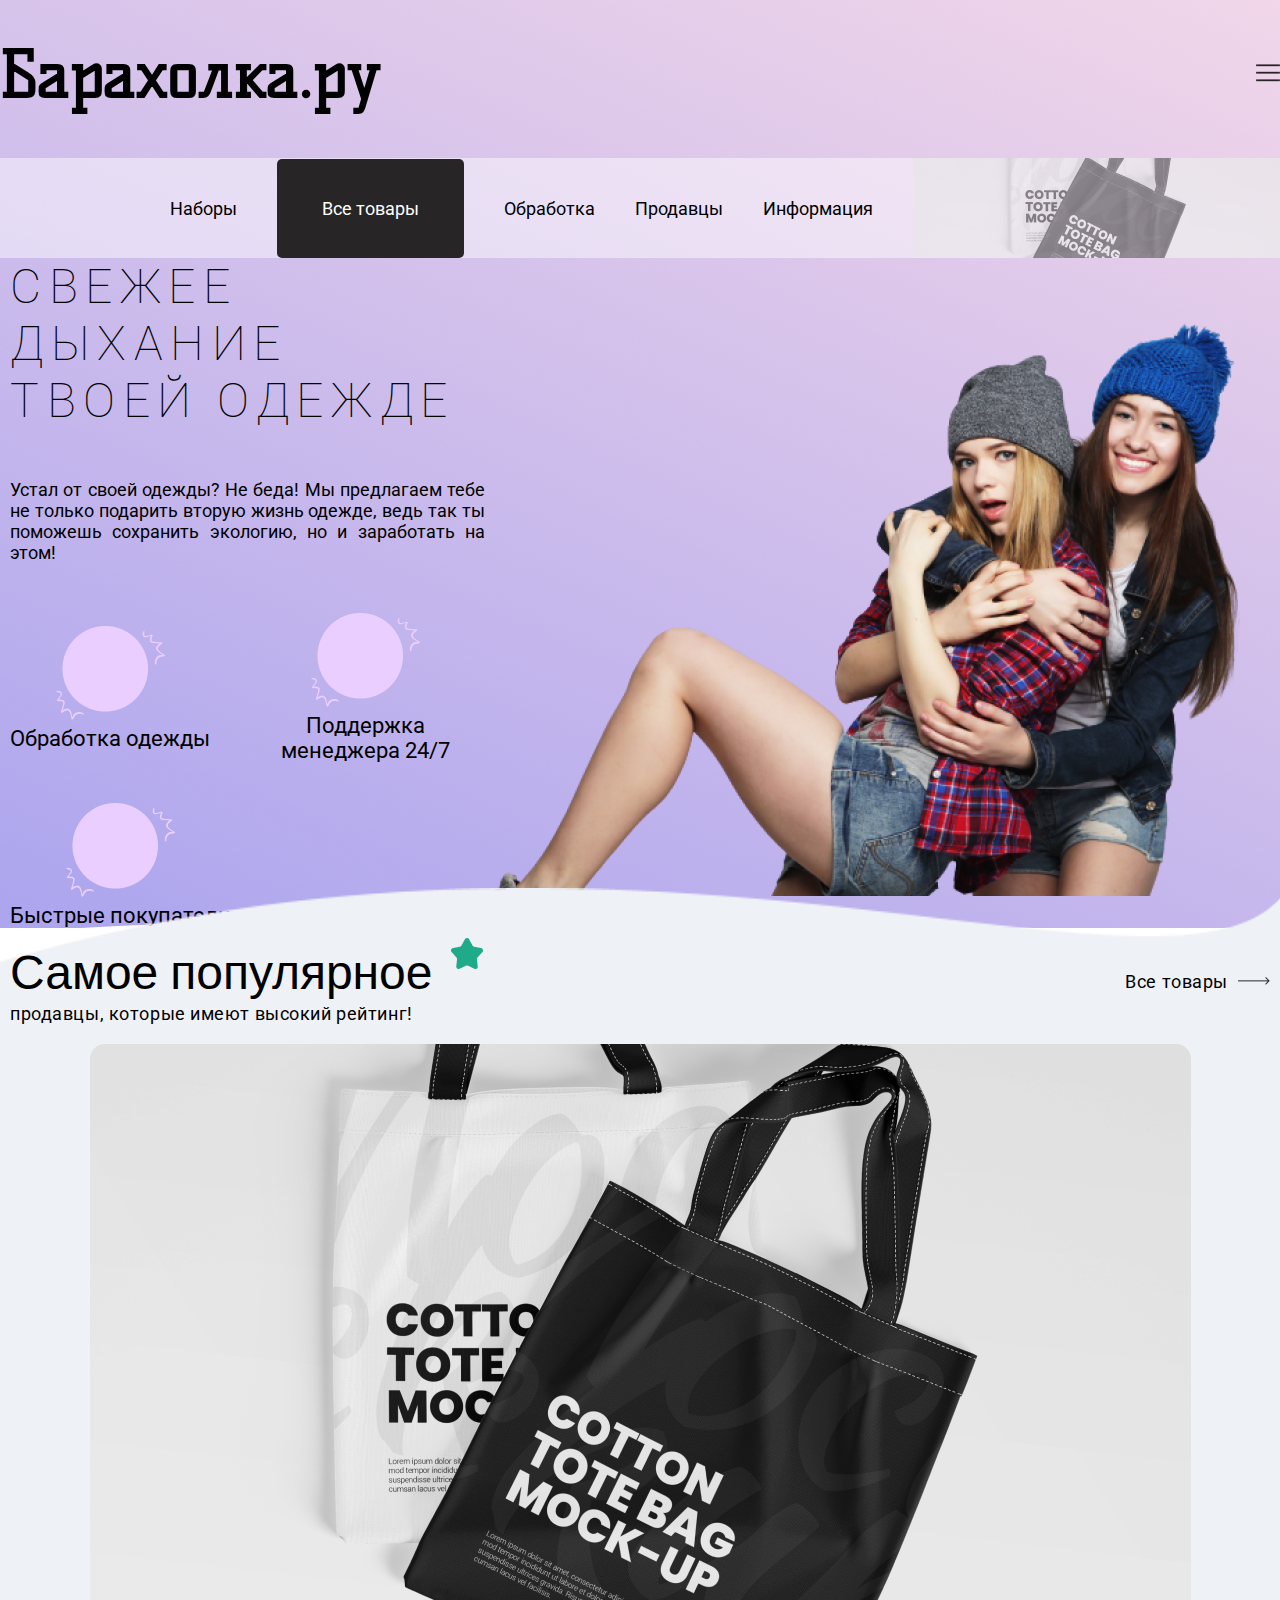
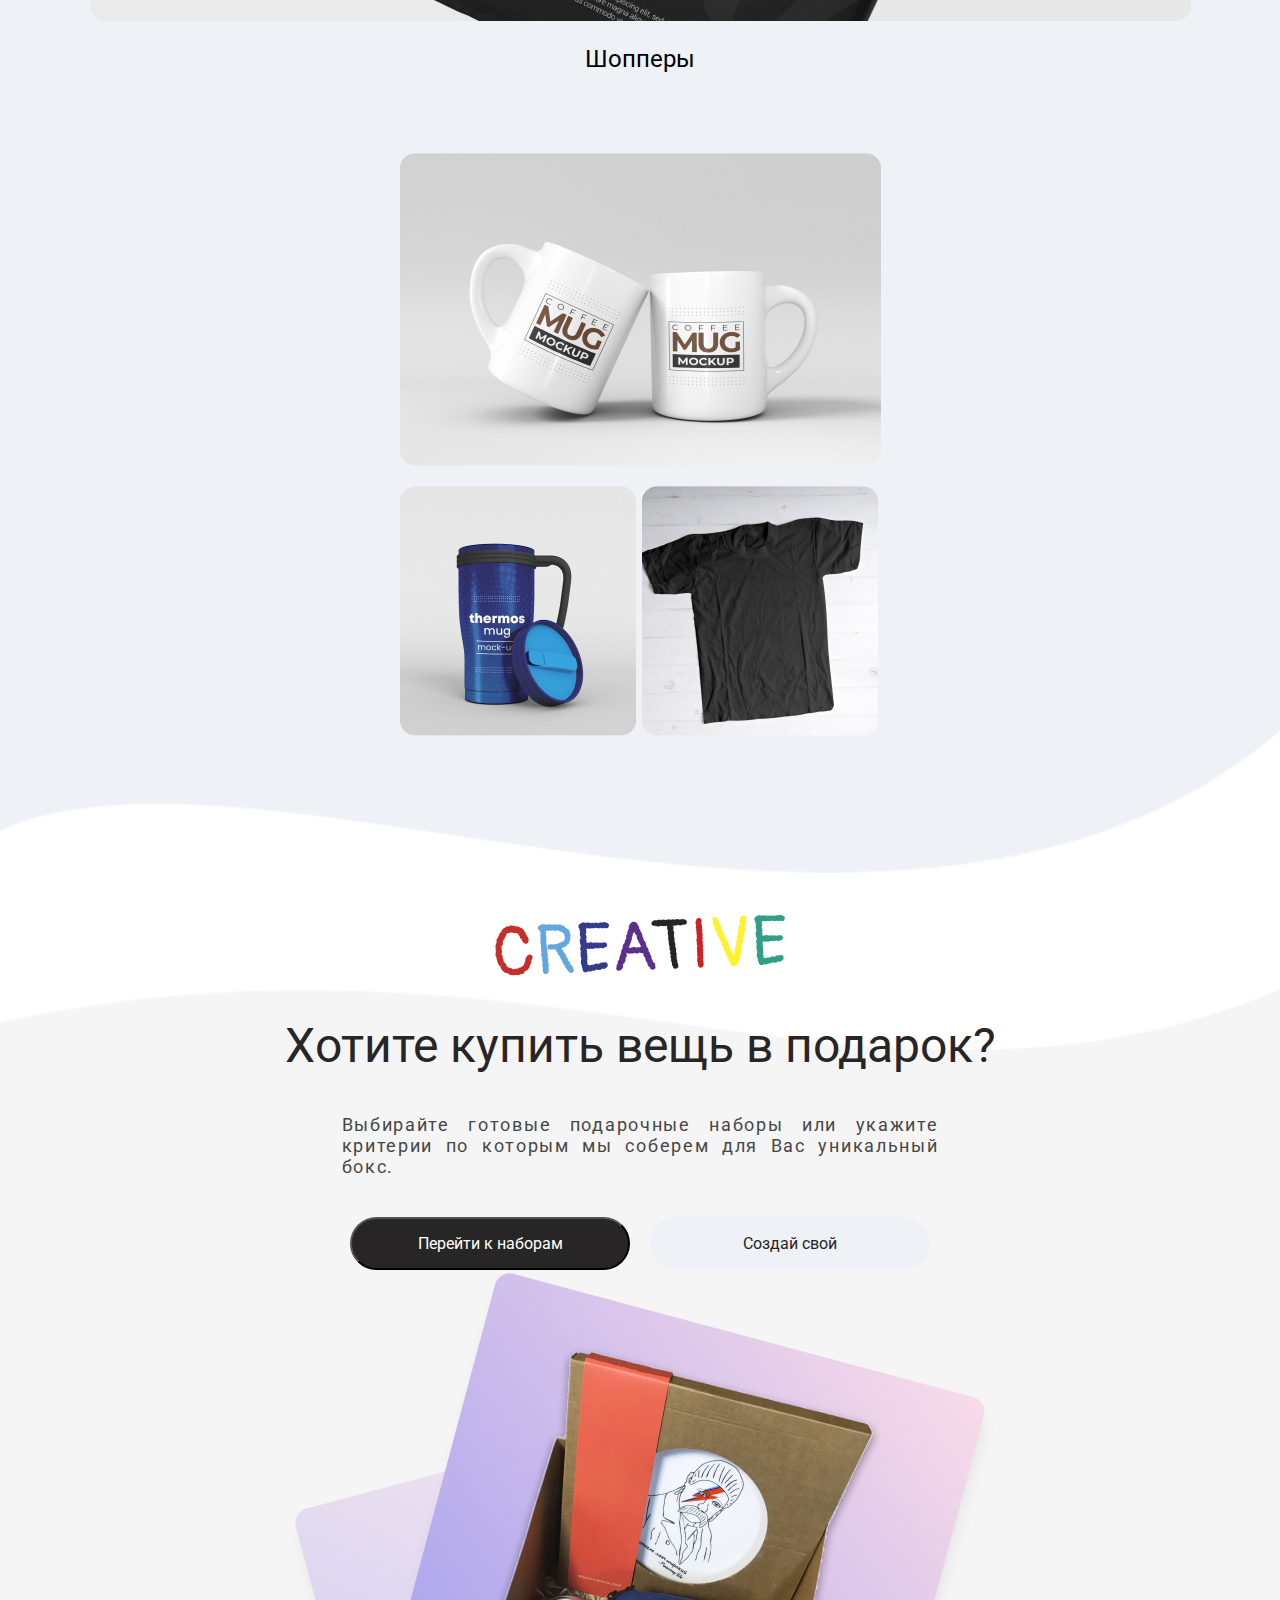
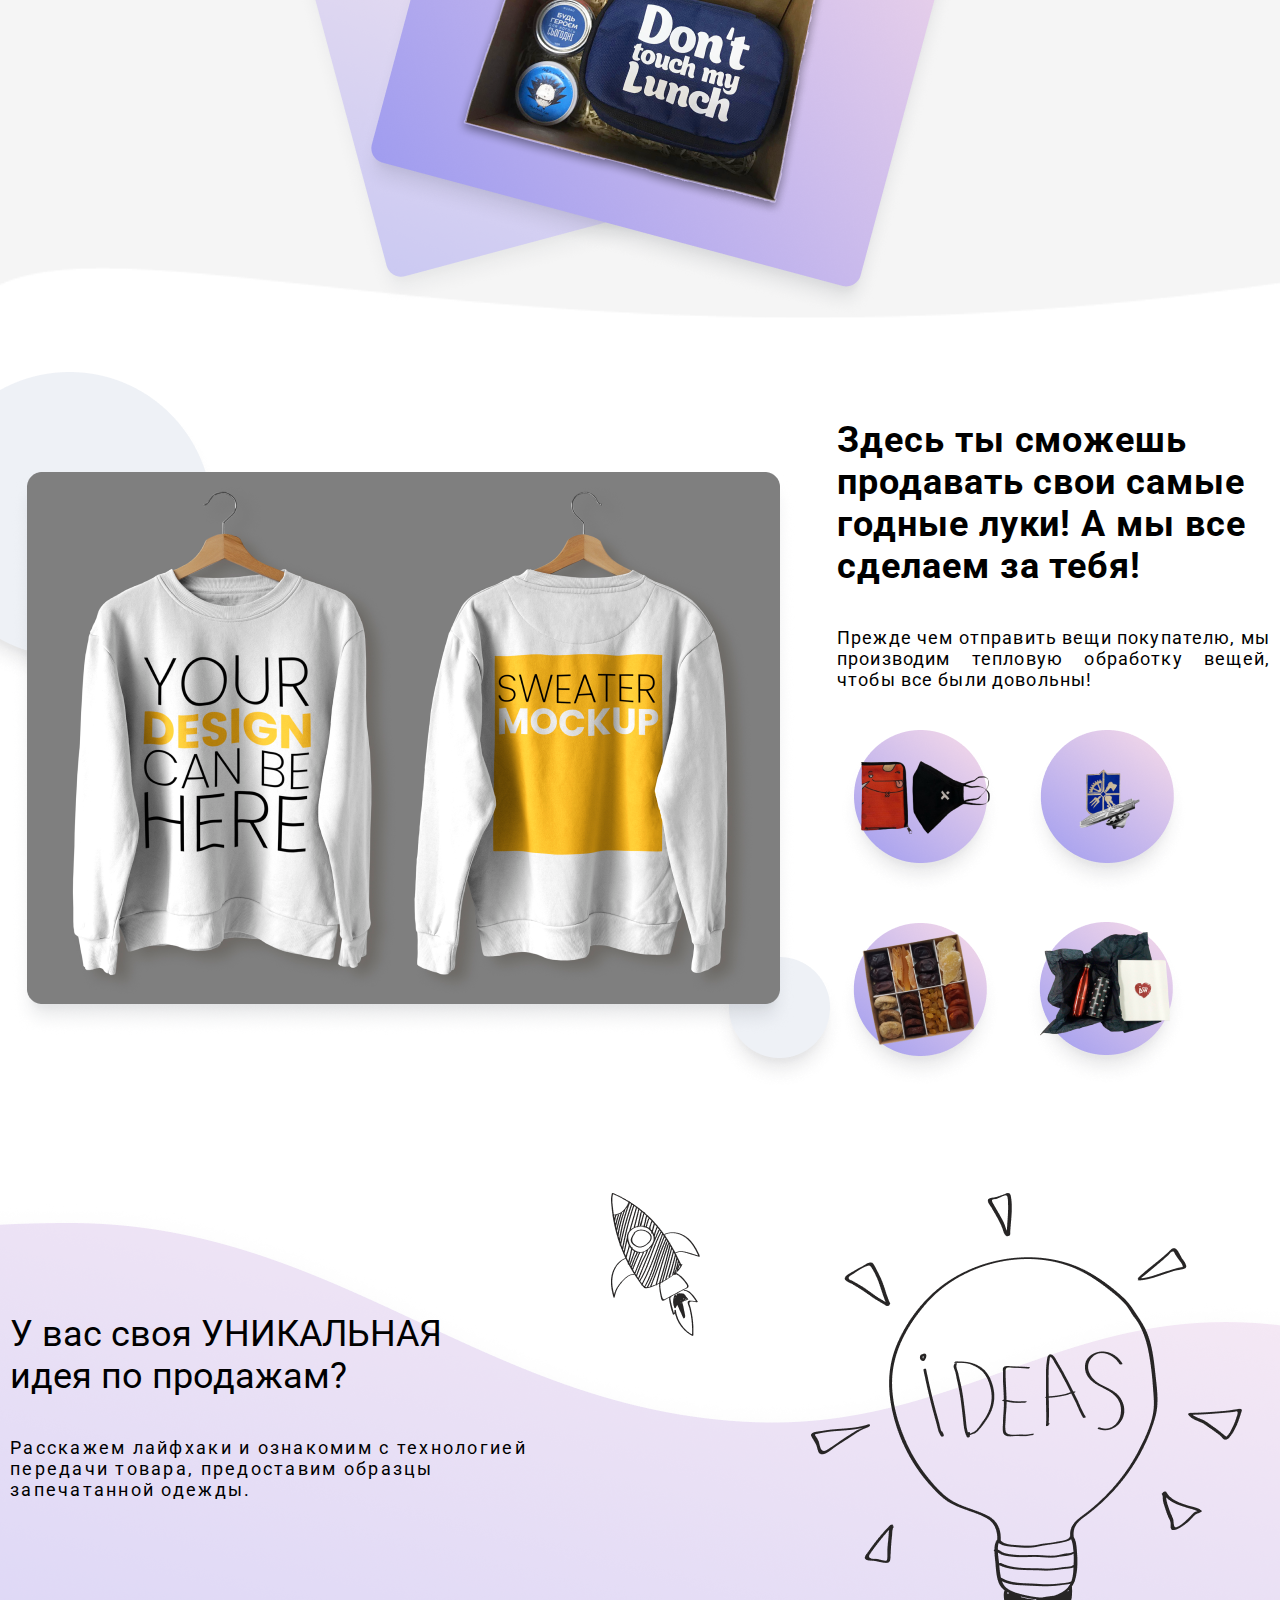
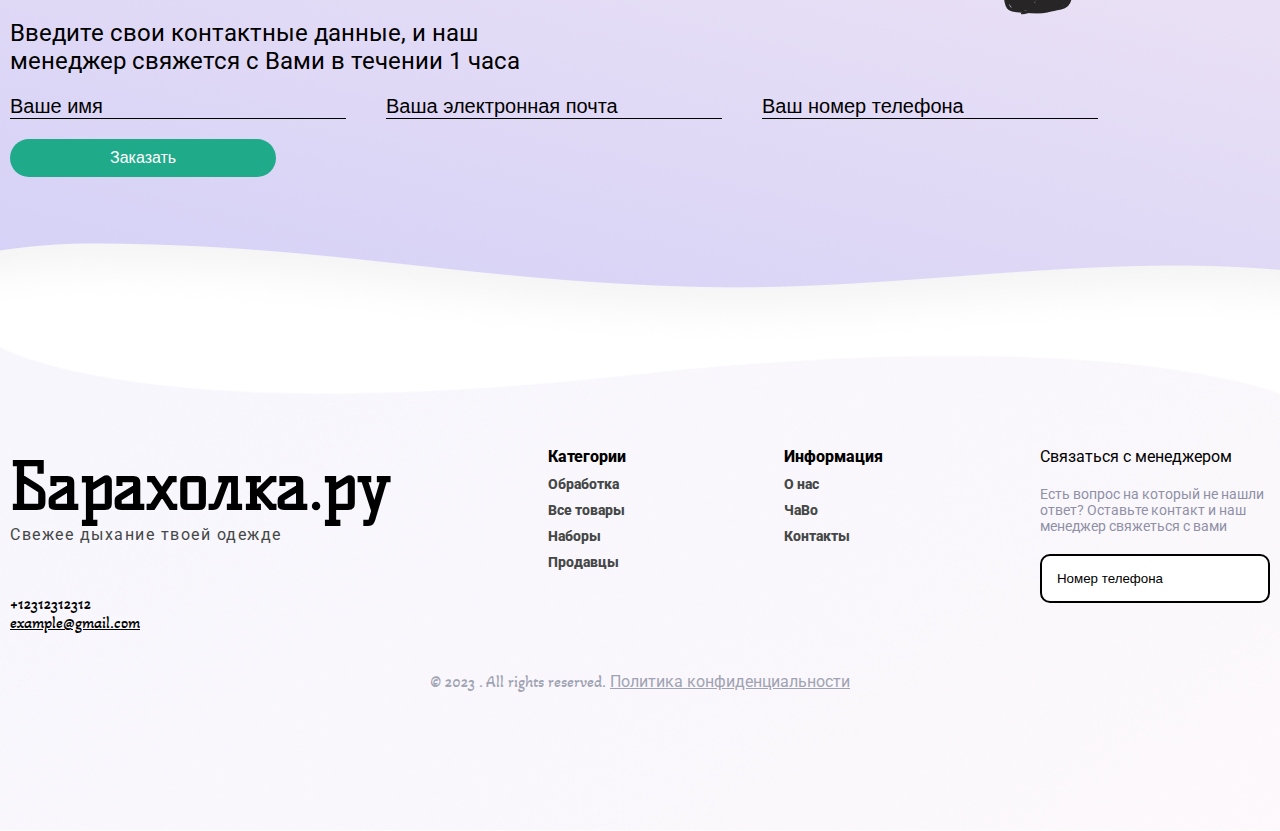
==== index.html @ 5866faa3 "first commit" ====
<!DOCTYPE html>
<html lang="en">
  <head>
    <meta charset="UTF-8" />
    <meta name="viewport" content="width=device-width, initial-scale=1.0" />
    <link rel="stylesheet" href="style.css" />
    <link rel="preconnect" href="https://fonts.googleapis.com" />
    <link rel="preconnect" href="https://fonts.gstatic.com" crossorigin />
    <link
      href="https://fonts.googleapis.com/css2?family=Adamina&family=Actor&family=Roboto&family=Akaya+Kanadaka&family=Kelly+Slab&family=Pangolin&display=swap"
      rel="stylesheet" />
    <title>Главная</title>
  </head>
  <body>
    <div
      class="header__container-wrapper_modal"
      style="transform: translate(0px, -100%); display: none">
      <menu>
        <ul class="wrapper_modal-list">
          <li class="wrapper_modal-list_item">
            <a href="./index.html" class="wrapper_modal-list_link">Главная</a>
          </li>
          <li class="wrapper_modal-list_item">
            <a href="./tape.html" class="wrapper_modal-list_link">Лента</a>
          </li>
          <li class="wrapper_modal-list_item">
            <a href="./basket.html" class="wrapper_modal-list_link">Корзина</a>
          </li>
        </ul>
      </menu>
    </div>

    <header>
      <nav class="header__nav">
        <h1 class="logo__name">Барахолка.ру</h1>
        <div class="header__container-wrapper_but">
          <img src="images/main/Menu.svg" width="100%" />
        </div>
        <div class="header__nav-right">
          <input class="input__search" type="text" placeholder="Поиск" />
          <input class="input__tel" type="button" value="+123 123 123 12" />
          <div class="user-lang">
            <img src="/images/main/user-icon.png" alt="user" />
            <span class="languages"
              ><strong style="color: black">RU</strong>/ENG</span
            >
          </div>
        </div>
      </nav>
      <nav class="header__nav-links">
        <div class="container__nav">
          <ul class="header__ul">
            <li>Наборы</li>
            <li data-active="active">Все товары</li>
            <li>Обработка</li>
            <li>Продавцы</li>
            <li>Информация</li>

            <div style="display: flex; align-items: center">
              <li class="header__ul-sale">шопперы со скидкой - 25%</li>

              <img src="/images/main/header__nav-links.png" alt="img" />
            </div>
          </ul>
        </div>
      </nav>

      <div class="container">
        <section class="aboutUs">
          <div class="aboutUs__left-block">
            <h1 class="aboutUs__title">Свежее дыхание твоей одежде</h1>
            <p class="aboutUs__description">
              Устал от своей одежды? Не беда! Мы предлагаем тебе не только
              подарить вторую жизнь одежде, ведь так ты поможешь сохранить
              экологию, но и заработать на этом!
            </p>
            <div class="aboutUs__services">
              <div class="aboutUs__service">
                <img src="/images/main/circle.png" alt="circle" />
                <p>Обработка одежды</p>
              </div>
              <div class="aboutUs__service">
                <img src="/images/main/circle.png" alt="circle" />
                <p>Поддержка менеджера 24/7</p>
              </div>
              <div class="aboutUs__service">
                <img src="/images/main/circle.png" alt="circle" />
                <p>Быстрые покупатели</p>
              </div>
            </div>
          </div>
          <div>
            <img src="/images/main/two-girls.png" alt="girls" class="girls" />
          </div>
        </section>
      </div>
    </header>

    <main>
      <section class="top-popular">
        <div class="container">
          <section class="top-popular__main">
            <nav class="top-popular__main-nav">
              <div style="position: relative">
                <img
                  class="top-popular__star"
                  src="/images/main/star.png"
                  alt="star" />
                <h1 class="top-popular__main-title">Самое популярное</h1>
                <p class="top-popular__main-description">
                  продавцы, которые имеют высокий рейтинг!
                </p>
              </div>

              <div class="top-popular__all-products">
                <p class="top-popular__main-description">Все товары</p>
                <img src="/images/main/arrow.png" alt="arrow" />
              </div>
            </nav>

            <div class="top-popular__main-cards">
              <div>
                <img
                  class="top-popular__main-img"
                  src="/images/main/card-1.png"
                  alt="card" />
                <p class="top-popular__main-cardName">Шопперы</p>
              </div>
              <div class="top-popular__main-cardsRight">
                <img class="card1" src="/images/main/card-2.png" alt="card" />
                <div class="container__cards">
                  <img src="/images/main/card-3.png" alt="card" />
                  <img src="/images/main/card-4.png" alt="card" />
                </div>
              </div>
            </div>
          </section>
        </div>
      </section>

      <section class="photo">
        <div class="container">
          <div class="photo__blocks">
            <div class="photo__left-block">
              <img
                class="photo__pangolin"
                src="/images/main/Pangolin.png"
                alt="pangolin" />
              <h1 class="photo__title">Хотите купить вещь в подарок?</h1>
              <p class="photo__description">
                Выбирайте готовые подарочные наборы или укажите критерии по
                которым мы соберем для Вас уникальный бокс.
              </p>
              <div class="photo__btns">
                <input
                  class="photo__btn1"
                  type="button"
                  value="Перейти к наборам" />
                <input class="photo__btn2" type="button" value="Создай свой" />
              </div>
            </div>

            <img
              src="/images/main/Photo.png"
              alt="don't touch my lunch"
              class="dont-touch" />
          </div>
        </div>
      </section>

      <div class="container">
        <section class="items">
          <div style="position: relative">
            <img src="/images/main/Sweater.png" alt="Sweater" class="sweater" />
            <img
              class="items__ellipse1"
              src="/images/main/Ellipse-1.png"
              alt="ellipse" />
            <img
              class="items__ellipse2"
              src="/images/main/Ellipse-2.png"
              alt="ellipse" />
          </div>

          <div class="items__right-block">
            <h1 class="items__title">
              Здесь ты сможешь продавать свои самые годные луки! А мы все
              сделаем за тебя!
            </h1>
            <p class="items__description">
              Прежде чем отправить вещи покупателю, мы производим тепловую
              обработку вещей, чтобы все были довольны!
            </p>
            <nav>
              <ul class="items__list">
                <li><img src="/images/main/product-1.png" alt="product" /></li>
                <li><img src="/images/main/product-2.png" alt="product" /></li>
                <li><img src="/images/main/product-3.png" alt="product" /></li>
                <li><img src="/images/main/product-4.png" alt="product" /></li>
              </ul>
            </nav>
          </div>
        </section>
      </div>

      <section class="idea">
        <div class="container">
          <div class="idea__main">
            <div class="idea__left-block">
              <h1 class="idea__title">
                У вас своя УНИКАЛЬНАЯ идея по продажам?
              </h1>
              <p class="idea__description">
                Расскажем лайфхаки и ознакомим с технологией передачи товара,
                предоставим образцы запечатанной одежды.
              </p>
            </div>

            <div class="idea__images">
              <img
                class="idea__image1"
                src="/images/main/rocket-1.png"
                alt="rocket" />
              <img
                class="idea__image2"
                src="/images/main/lamp.png"
                alt="rocket" />
              <img
                class="idea__image3"
                src="/images/main/rocket-2.png"
                alt="rocket" />
            </div>
          </div>

          <div class="container__form">
            <p class="idea__title-inputs">
              Введите свои контактные данные, и наш менеджер свяжется с Вами в
              течении 1 часа
            </p>

            <div class="idea__form">
              <div class="idea__inputs">
                <input
                  class="idea__input-text"
                  type="text"
                  placeholder="Ваше имя" />
                <input
                  class="idea__input-text"
                  type="email"
                  placeholder="Ваша электронная почта" />
                <input
                  class="idea__input-text"
                  type="tel"
                  placeholder="Ваш номер телефона" />
              </div>
              <input class="idea__btn" type="button" value="Заказать" />
            </div>
          </div>
        </div>
      </section>
    </main>

    <footer>
      <div class="container">
        <section class="footer__main">
          <div>
            <h1 class="logo__name">Барахолка.ру</h1>
            <p class="footer__description">Свежее дыхание твоей одежде</p>

            <div class="footer__contact-info">
              <span>+12312312312</span>
              <span>example@gmail.com</span>
            </div>
          </div>

          <ul class="footer__ul">
            <li>Категории</li>
            <a href=""><li>Обработка</li></a>
            <a href=""><li>Все товары</li></a>
            <a href=""><li>Наборы</li></a>
            <a href=""><li>Продавцы</li></a>
          </ul>

          <ul class="footer__ul">
            <li>Информация</li>
            <a href=""><li>О нас</li></a>
            <a href=""><li>ЧаВо</li></a>
            <a href=""><li>Контакты</li></a>
          </ul>

          <div class="footer__connection">
            <p class="footer__connection-title">Связаться с менеджером</p>
            <p class="footer__connection-description">
              Есть вопрос на который не нашли ответ? Оставьте контакт и наш
              менеджер свяжеться с вами
            </p>
            <input type="tel" placeholder="Номер телефона" />
          </div>
        </section>

        <div>
          <p class="footer__political">
            <span class="footer__political-en"
              >© 2023 . All rights reserved.</span
            >
            <span style="text-decoration: underline">
              Политика конфиденциальности
            </span>
          </p>
        </div>
      </div>
    </footer>
    <script src="HeaderMenu.js"></script>
  </body>
</html>
---- style.css ----
* {
  box-sizing: border-box;
  padding: 0;
  margin: 0;
}

ul,
li {
  list-style: none;
}

li,
a,
p,
h1,
a,
span {
  font-family: "Roboto", sans-serif;
}

main {
  /* max-width: 1600px; */
  margin: auto;
}

.container {
  width: 100%;
  max-width: 1600px;
  margin: auto;
  padding: 0 10px;
}

.container__nav {
  max-width: 1690px;
  margin: auto;
}

header {
  background-image: url("/images/main/bg-header.png");
  background-repeat: no-repeat;
  /* background-size: cover; */
  background-position: top;
  /* max-width: 1680px; */
  margin: auto;
  /* background-size: 100% 100%; */
}

.user-lang {
  display: flex;
  align-items: center;
  gap: 40px;
}

.creative-pangolin {
  font-family: "Pangolin", sans-serif;
}

.logo__name {
  font-family: "Kelly Slab", sans-serif;
  font-size: 64px;
}

.input__search {
  background-color: rgba(255, 255, 255, 0);
  padding: 15px 20px;
  width: 490px;
  border: 3px solid black;
  border-radius: 30px;
  /* height: 60px; */
}

.aboba::before {
  content: url("/images/main/search.png");
  width: 10px;
  height: 10px;
  display: inline-block;
}

.input__tel {
  cursor: pointer;
  font-family: "Akaya Kanadaka";
  background: #1fab8a;
  color: #eef1f6;
  border: none;
  box-shadow: 0px 0px 10px 0px #0000006d;
  padding: 20px 40px;
  border-radius: 30px;
  transition: 200ms;
}

.input__tel:hover {
  box-shadow: none;
}

.languages {
  font-family: "Akaya Kanadaka";
  color: #8e8e8e;
}

.header__nav {
  margin: auto;
  max-width: 1690px;
  display: flex;
  justify-content: space-between;
  align-items: center;
  width: 100%;
  padding-top: 35px;
}

.header__nav-right {
  display: flex;
  gap: 87.5px;
}

.header__ul {
  display: flex;
  align-items: center;
  justify-content: end;
  gap: 40px;
}

.header__ul li {
  font-size: 18px;
}

.header__ul li[data-active="active"] {
  background-color: #272525;
  height: 100%;
  color: white;
  padding: 39px 40px;
  border-radius: 5px;
  display: block;
  width: 187px;
  text-align: center;
}

.header__nav-links {
  overflow: hidden;
  max-height: 100px;
  margin-top: 45px;
  background-color: rgba(255, 255, 255, 0.463);
}

.header__ul-sale {
  margin-left: 40px;
  font-size: 34px;
  font-family: "Actor", sans-serif;
  color: #3c336c;
}

.header__ul img {
  opacity: 0.5;
}

.aboutUs__title {
  font-size: 48px;
  text-transform: uppercase;
  font-weight: 100;
  letter-spacing: 0.2cm;
}

.aboutUs__description {
  font-size: 18px;
  max-width: 620px;
  text-align: justify;
}

.aboutUs__services {
  display: flex;
  gap: 40px;
  align-items: center;
  text-align: center;
  font-size: 22px;
  flex-wrap: wrap;
}

.aboutUs__service {
  max-width: 230px;
}

.aboutUs__left-block {
  display: flex;
  flex-direction: column;
  gap: 50px;
}

.aboutUs {
  display: flex;
  align-items: center;
}

.top-popular {
  padding-top: 50px;
  background-position: top;
  top: -40px;
  /* top: -50px; */
  position: relative;
  background-image: url("/images/main/bg-top-popular.png");
  background-repeat: no-repeat;
  background-size: 100% 100%;
  padding-bottom: 140px;
}

.top-popular__main {
  display: flex;
  justify-content: space-around;
  flex-direction: column;
  /* padding: 0 40px; */
}

.top-popular__main-title {
  font-size: 48px;
  font-family: "Adamina", sans-serif;
  font-weight: 400;
}

.top-popular__main-description {
  font-size: 18px;
  letter-spacing: 0.015cm;
}

.top-popular__main-nav {
  margin-bottom: 20px;
  display: flex;
  justify-content: space-between;
  align-items: center;
}

.top-popular__main-cards {
  display: grid;
  grid-template-columns: 1fr 1fr;
  gap: 20px;
}

.top-popular__main-img {
  border-radius: 15px;
}

.top-popular__main-cardsRight {
  display: grid;
  max-height: 580px;
}

.top-popular__main-cardName {
  text-align: center;
  font-size: 24px;
  padding: 20px 0;
  padding-bottom: 60px;
}

.photo {
  background-image: url("/images/main/bg-photo.png");
  background-repeat: no-repeat;
  background-position: top;
  background-size: 100% 100%;
}

.photo__title {
  font-size: 48px;
  color: #272525;
  font-weight: 400;
  text-align: justify;
}

.photo__description {
  font-size: 18px;
  color: #454747;
  max-width: 597px;
  text-align: justify;
  letter-spacing: 0.045cm;
}

.photo__pangolin {
  margin: auto;
}

.photo__left-block {
  display: flex;
  flex-direction: column;
  gap: 40px;
  align-items: baseline;
  max-width: 760px;
  text-align: center;
}

.photo__btn1 {
  padding: 15px 30px;
  background-color: #272525;
  color: white;
  border-radius: 30px;
  width: 280px;
  border: 1px solid inherit;
  font-family: "Roboto", sans-serif;
  font-size: 16px;
  transition: 200ms;
  cursor: pointer;
}

.photo__btn1:hover {
  border: 1px solid #111111;
  background-color: inherit;
  color: #272525;
}

.photo__btn2 {
  font-size: 16px;
  font-family: "Roboto", sans-serif;
  width: 280px;
  padding: 15px 30px;
  background-color: #eef1f6;
  border: none;
  color: #272525;
  border-radius: 30px;
  cursor: pointer;
  transition: 200ms;
  border: 1px solid inherit;
}

.photo__btn2:hover {
  border: 1px solid #111111;
  background-color: inherit;
  color: #272525;
}

.photo__btns {
  display: flex;
  gap: 20px;
  flex-wrap: wrap;
}

.photo__blocks {
  display: flex;
  align-items: center;
  justify-content: space-between;
  flex-wrap: wrap;
}

.items {
  position: relative;
  display: flex;
  align-items: center;
  gap: 40px;
  margin: 100px 0;
  justify-content: center;
}

.items__list {
  display: flex;
  gap: 20px;
  align-items: center;
  flex-wrap: wrap;
}

.items__title {
  font-size: 36px;
  letter-spacing: 0.025cm;
}

.items__description {
  font-size: 18px;
  letter-spacing: 0.03cm;
  max-width: 576px;
  text-align: justify;
}

.items__right-block {
  display: flex;
  flex-direction: column;
  gap: 40px;
}

.items__ellipse1 {
  z-index: -10;
  position: absolute;
  right: -50px;
  bottom: -50px;
}

.items__ellipse2 {
  z-index: -10;
  position: absolute;
  left: -100px;
  top: -100px;
}

.idea {
  background-image: url("/images/main/bg.png");
  /* background-size: 100% 100%; */
  background-position: top;
  background-repeat: no-repeat;
  display: flex;
  flex-direction: column;
  padding-bottom: 170px;
}

.idea__title {
  font-size: 36px;
  max-width: 500px;
  font-weight: 400;
}

.idea__description {
  font-size: 18px;
  letter-spacing: 0.06cm;
  max-width: 550px;
}

.idea__title-inputs {
  font-size: 24px;
  max-width: 518px;
}

.idea__main {
  display: flex;
  gap: 250px;
  align-items: center;
  flex-wrap: wrap;
}

.idea__left-block {
  display: flex;
  gap: 40px;
  flex-direction: column;
}

.idea__images {
  position: relative;
}

.idea__image1 {
  position: absolute;
  left: -200px;
  top: 0;
}

.idea__image3 {
  position: absolute;
  right: -200px;
  top: 0;
}

.idea__input-text {
  border: none;
  border-bottom: 1px solid black;
  background-color: rgba(0, 0, 0, 0);
  color: black;
  width: 336px;
  font-size: 20px;
}

.idea__input-text::placeholder {
  color: black;
}

.idea__inputs {
  display: flex;
  gap: 40px;
  padding: 20px 0;
  flex-wrap: wrap;
}

.idea__form {
  display: flex;
  justify-content: space-between;
  flex-wrap: wrap;
}

.idea__btn {
  border-radius: 30px;
  background-color: #1fab8a;
  color: white;
  padding: 10px 100px;
  border: none;
  font-size: 16px;
  transition: 200ms;
  cursor: pointer;
}

.idea__btn:hover {
  background-color: #247a66;
}

footer {
  padding: 100px 0;
  background-image: url("/images/main/bg-footer.png");
  background-size: 100% 100%;
  background-repeat: no-repeat;
}

.footer__main {
  display: flex;
  justify-content: space-between;
  flex-wrap: wrap;
}

.footer__ul {
  display: flex;
  flex-direction: column;
  gap: 10px;
}

.footer__ul a {
  font-size: 14px;
  color: #454747;
}

.footer__ul li:first-child {
  font-weight: 800;
}

a {
  text-decoration: none;
}

.footer__description {
  letter-spacing: 0.04cm;
  color: #454747;
}

.footer__contact-info {
  margin-top: 50px;
  display: flex;
  flex-direction: column;
}

.footer__contact-info span {
  font-family: "Akaya Kanadaka", sans-serif;
}

.top-popular__star {
  position: absolute;
  right: -50px;
  top: 0;
}

.footer__contact-info span:last-child {
  text-decoration: underline;
}

.footer__political {
  padding: 40px 0;
  text-align: center;
  color: #9fa3b2;
}

.footer__political-en {
  font-family: "Akaya Kanadaka", sans-serif;
  text-decoration: none;
}

.top-popular__all-products {
  display: flex;
  align-items: center;
  gap: 10px;
  cursor: pointer;
}

.top-popular__all-products-2 {
  display: none;
}

.footer__connection {
  display: flex;
  gap: 20px;
  flex-direction: column;
  max-width: 280px;
}

.footer__connection-description {
  color: #8f90a6;
  font-size: 14px;
  max-width: 230px;
}

.footer__connection input {
  border-radius: 10px;
  padding: 15px 15px;
  border: 2px solid black;
}

.footer__connection input::placeholder {
  color: black;
}

@media (max-width: 1606px) {
  .top-popular__main-cards {
    flex-wrap: wrap;
    justify-content: center;
    display: flex;
  }
  .top-popular__main-cardsRight {
    gap: 20px;
  }
}

@media (max-width: 1456px) {
  .photo__blocks {
    justify-content: center;
  }
  .header__nav-right {
    display: none;
  }
  .idea__image3 {
    display: none;
  }
  .photo__left-block {
    align-items: center;
  }
  .header__ul-sale {
    display: none;
  }
}

@media (max-width: 1100px) {
  .aboutUs__title {
    font-size: 20px;
  }
  .items__title {
    text-align: center;
  }
  .items__description {
    text-align: center;
  }
  .aboutUs__description {
    font-size: 18px;
  }
  .header__ul {
    display: none;
  }
  .header__nav-right {
    display: none;
  }
  .top-popular__main-title {
    font-size: 24px;
  }
  .aboutUs__service p {
    font-size: 16px;
  }
  .top-popular__main-cardName {
    display: none;
  }
  .top-popular__main-cards {
    grid-template-columns: 1fr;
  }
  .top-popular__all-products {
    display: none;
  }
  .top-popular__all-products-2 {
    display: flex;
    align-items: center;
    gap: 10px;
    cursor: pointer;
  }
  .top-popular__star {
    display: none;
  }
  .logo__name {
    font-size: 20px;
  }
  .photo__title {
    font-size: 24px;
  }
  .idea__image3 {
    display: none;
  }
  .girls {
    width: 100%;
  }

  .dont-touch {
    width: 100%;
  }

  .sweater {
    width: 100%;
  }
  .aboutUs {
    flex-wrap: wrap;
  }
  .card1 {
    width: 100%;
  }
  .top-popular__main-img {
    width: 100%;
  }
  .items {
    flex-wrap: wrap;
  }
  .items__ellipse1 {
    display: none;
  }
  .idea__main {
    gap: 20px;
  }
  .idea__form {
    justify-content: center;
  }
  .idea__inputs {
    justify-content: center;
  }
  .container__form {
    display: flex;
    flex-direction: column;
    align-items: center;
    text-align: center;
  }
  .footer__main {
    flex-direction: column;
    align-items: center;
    text-align: center;
    gap: 30px;
  }
  .idea__main {
    justify-content: center;
    text-align: center;
  }
  .idea__left-block {
    align-items: center;
  }
  .items__right-block {
    align-items: center;
  }
  .items__description {
    align-items: center;
  }
  .items__list {
    justify-content: center;
  }
  .photo__btns {
    flex-wrap: wrap;
    justify-content: center;
  }
  .aboutUs__services {
    justify-content: center;
  }
  header {
    padding: 0 10px;
  }
  .container {
    padding: 0 10px;
  }
  .container__cards {
    display: flex;
    justify-content: space-between;
  }
  .top-popular__main-cardsRight {
    gap: 20px;
  }
  .photo__left-block {
    align-items: center;
  }
  .photo__description {
    text-align: center;
  }
  .idea__image2 {
    width: 100%;
  }
  .container__cards {
    flex-wrap: wrap;
    justify-content: center;
  }
  .photo__title {
    text-align: center;
  }
}

@media (max-width: 600px) {
  .items__title {
    font-size: 20px;
  }
  .items__description {
    font-size: 15px;
  }
  .idea__title {
    font-size: 24px;
  }
  .idea__description {
    font-size: 15px;
  }
  .idea__input-text {
    width: 280px;
  }
  .idea {
    padding-bottom: 0px;
  }
}

@media (max-width: 1456px) {
  .ul__header {
    display: none;
  }
  .header__container-wrapper_but {
    display: block;
  }
  .main__left-block-h1 {
    font-size: 40px;
    text-align: center;
  }
}

@media (min-width: 1456px) {
  .header__container-wrapper_but {
    display: none;
  }
}

.header__container-wrapper_modal {
  transition: all 1s;
}
.header__container-wrapper_modal menu {
  height: 100vh;
  display: flex;
  background-image: url("/images/main/bg-header.png");
}

.header__container-wrapper_modal ul {
  margin: auto;
  align-items: center;
  display: flex;
  flex-direction: column;
  justify-content: center;
  gap: 100px;
}
.header__container-wrapper_modal li {
  font-family: Arial;
}
.header__container-wrapper_modal a {
  color: white;
  font-size: 1.5rem;
  font-style: normal;
  font-weight: 600;
  position: relative;
}
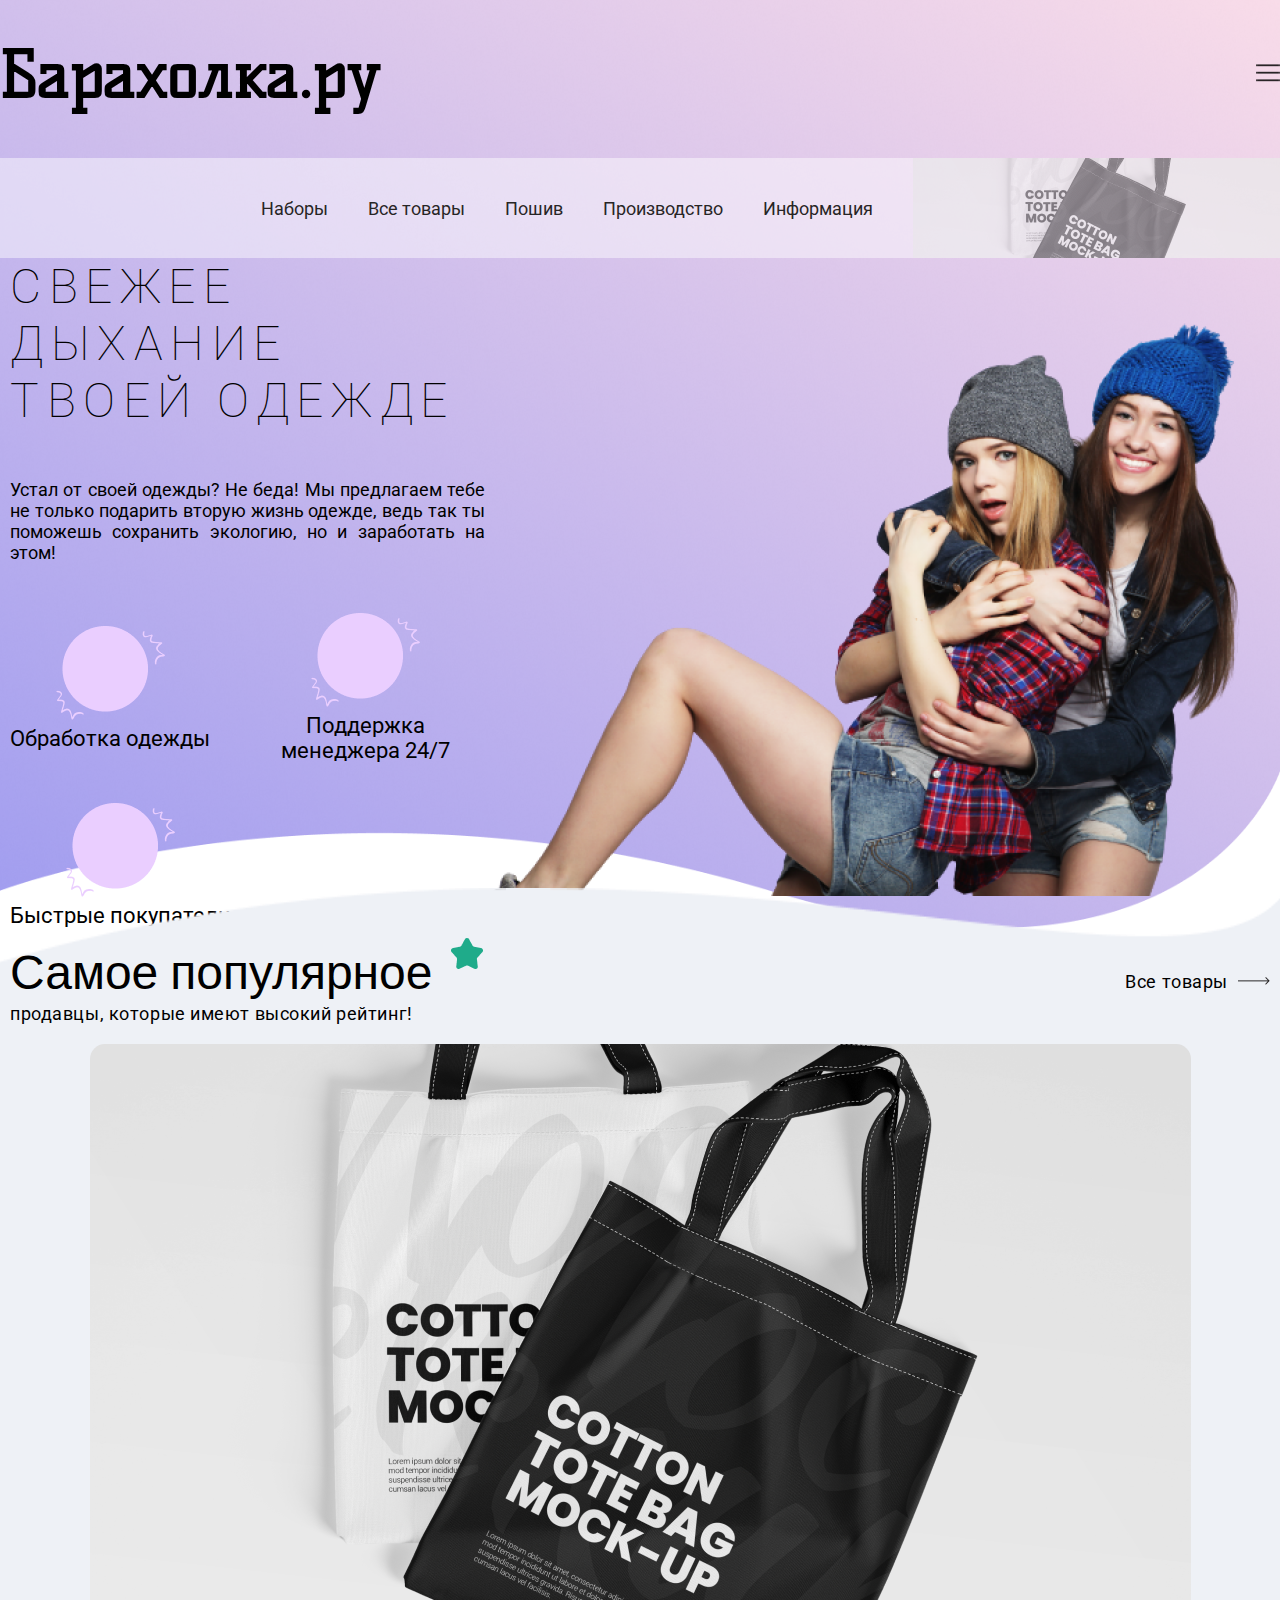
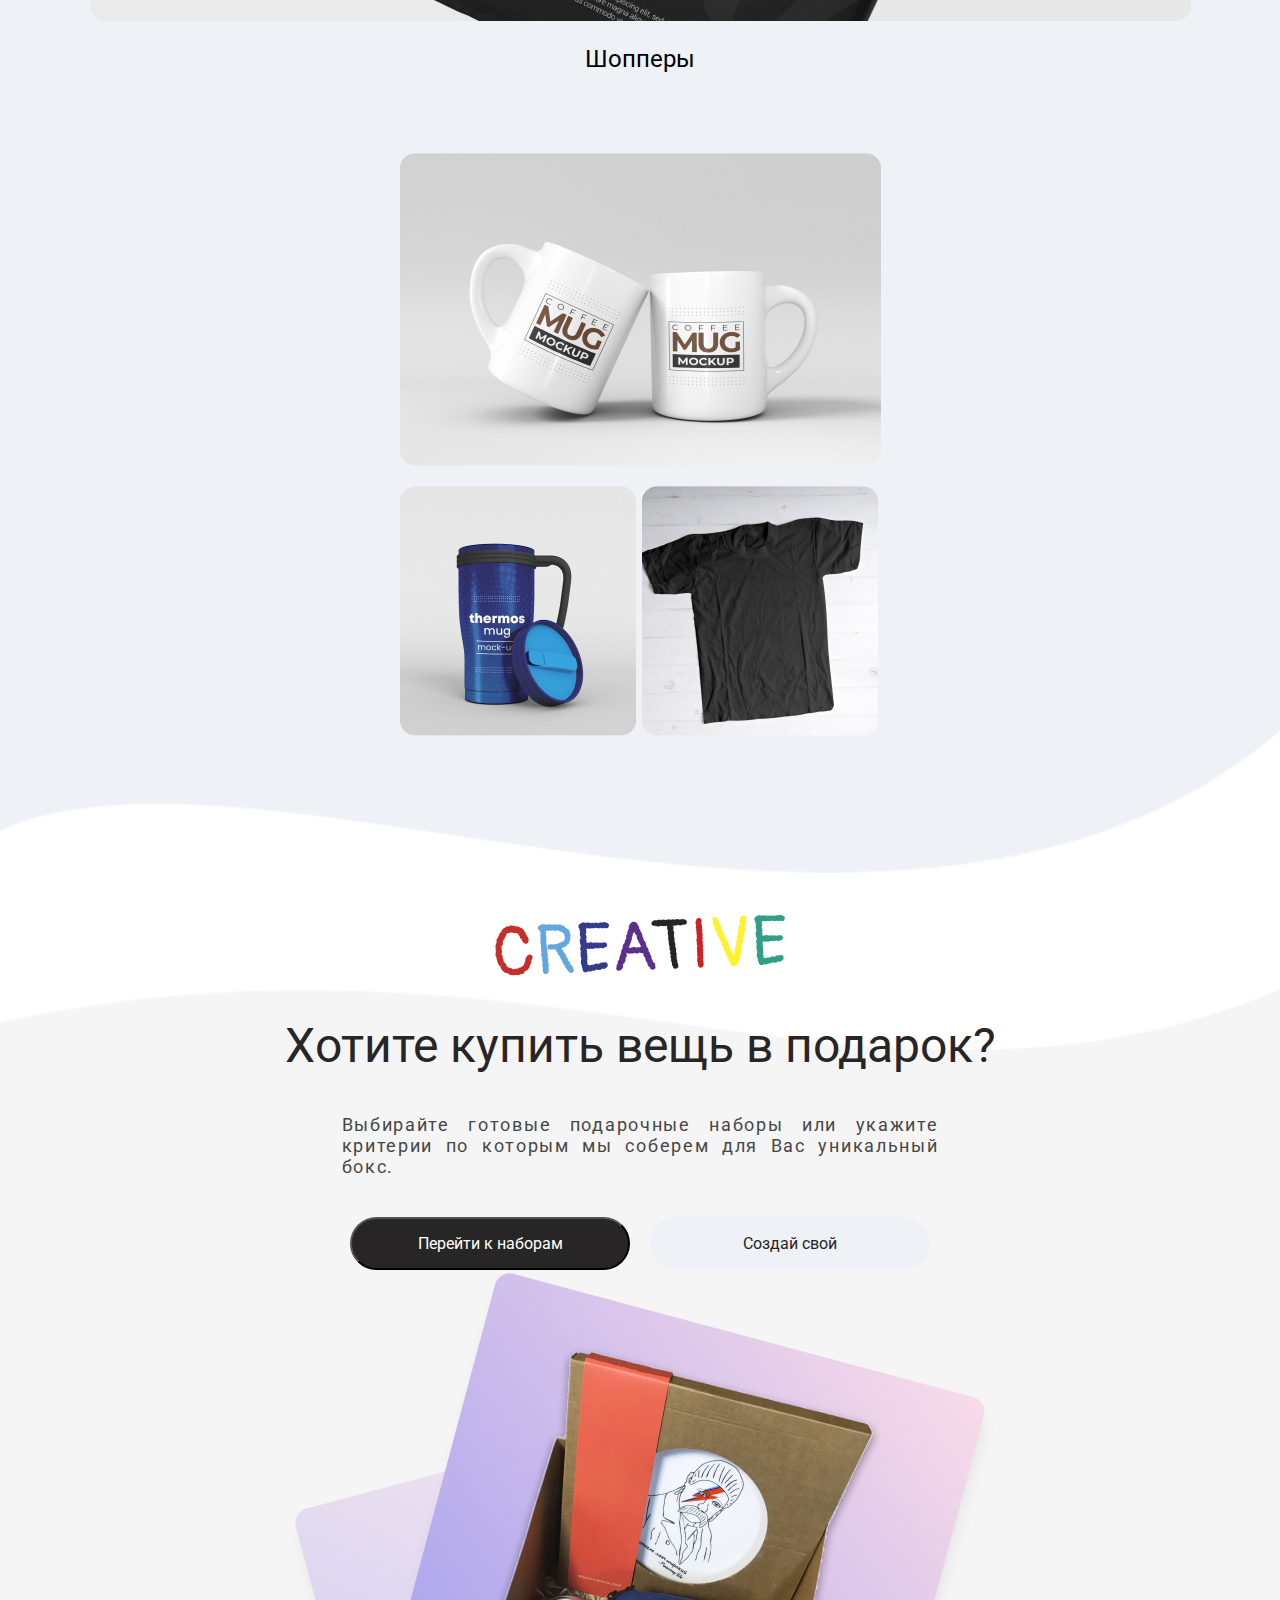
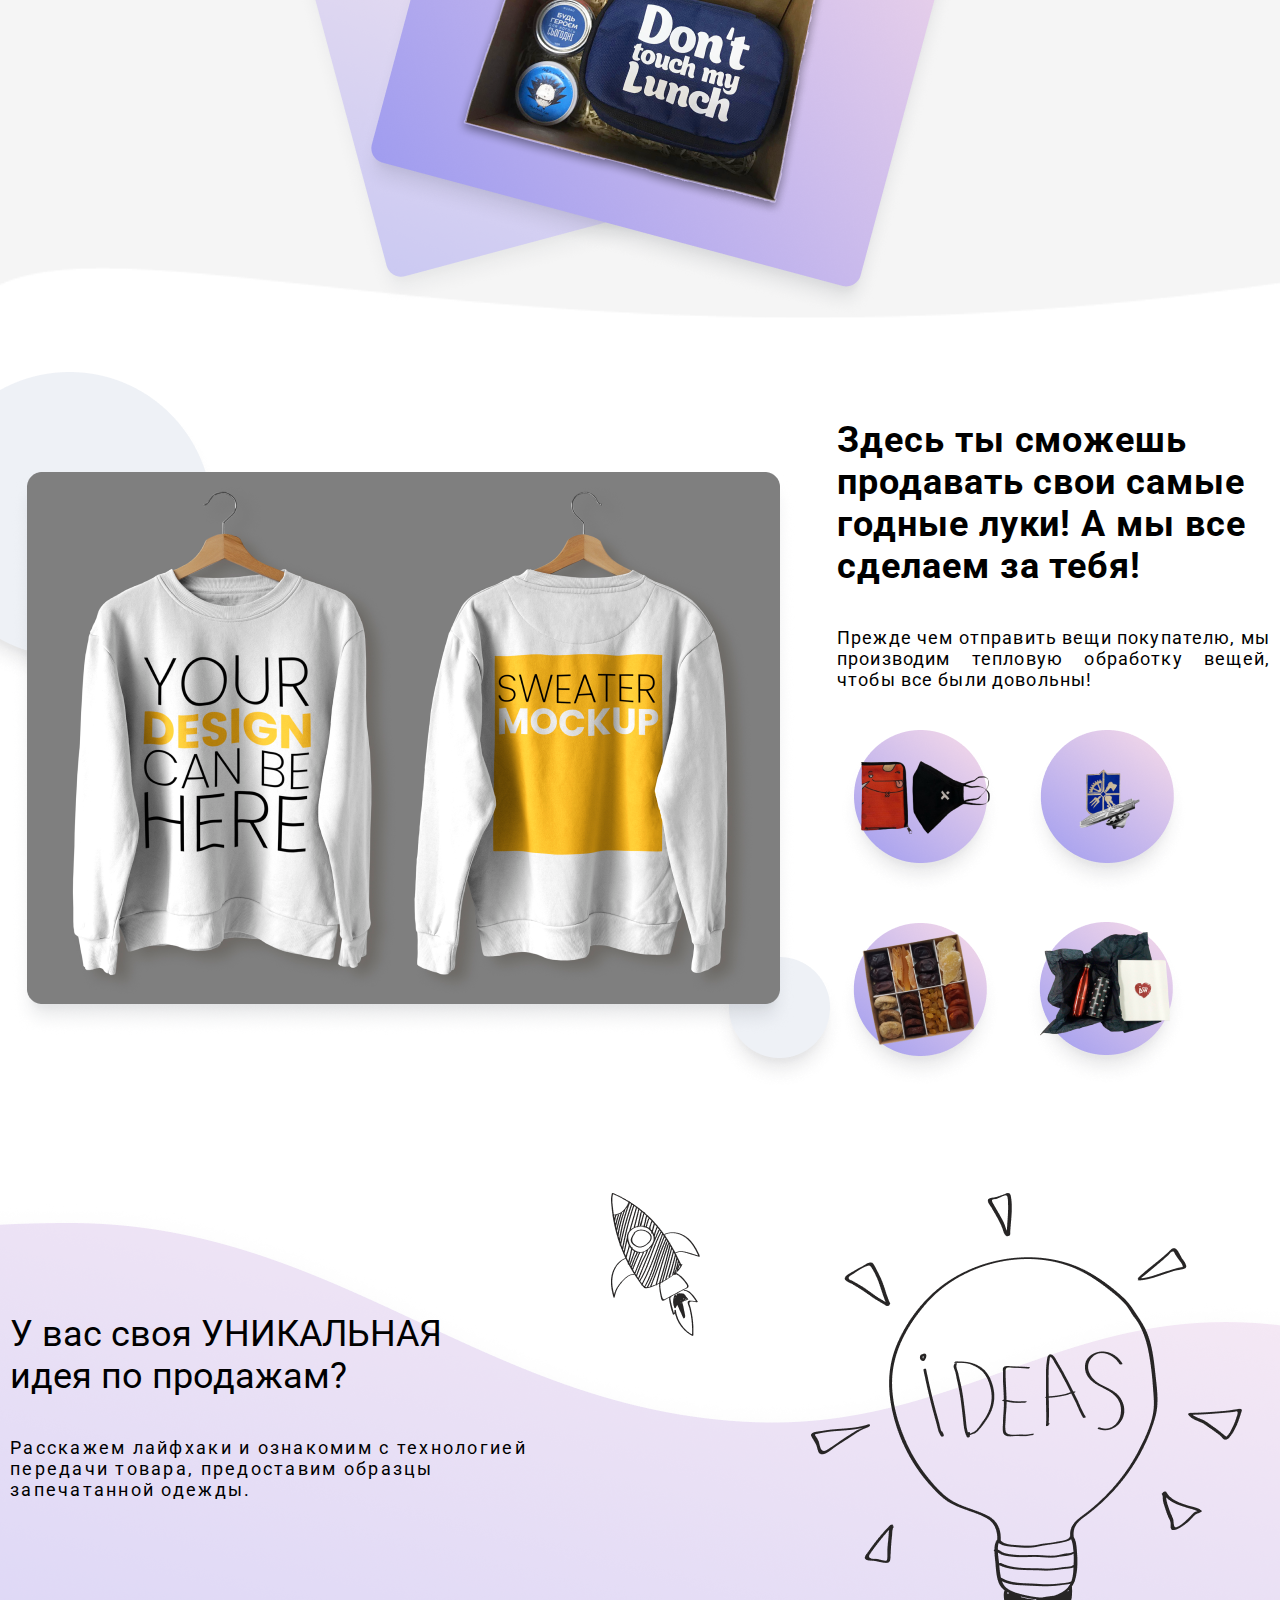
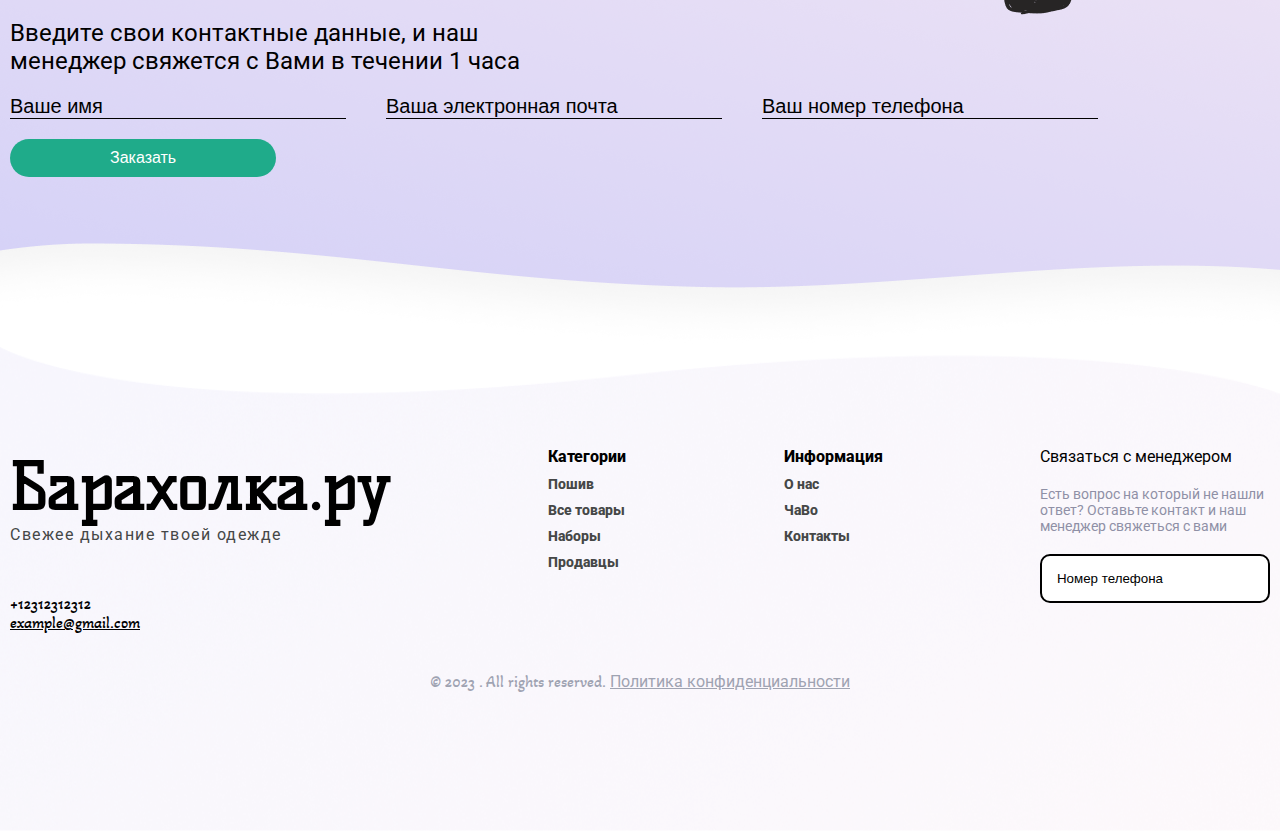
==== commit 2f29a4f2: "ff" ====
--- a/index.html
+++ b/index.html
@@ -3,7 +3,8 @@
   <head>
     <meta charset="UTF-8" />
     <meta name="viewport" content="width=device-width, initial-scale=1.0" />
-    <link rel="stylesheet" href="style.css" />
+    <link rel="stylesheet" href="css/index.css" />
+    <link rel="stylesheet" href="css/header.css" />
     <link rel="preconnect" href="https://fonts.googleapis.com" />
     <link rel="preconnect" href="https://fonts.gstatic.com" crossorigin />
     <link
@@ -16,23 +17,84 @@
       class="header__container-wrapper_modal"
       style="transform: translate(0px, -100%); display: none">
       <menu>
-        <ul class="wrapper_modal-list">
-          <li class="wrapper_modal-list_item">
-            <a href="./index.html" class="wrapper_modal-list_link">Главная</a>
-          </li>
-          <li class="wrapper_modal-list_item">
-            <a href="./tape.html" class="wrapper_modal-list_link">Лента</a>
-          </li>
-          <li class="wrapper_modal-list_item">
-            <a href="./basket.html" class="wrapper_modal-list_link">Корзина</a>
-          </li>
-        </ul>
+        <div class="cross">
+          <img src="./images/main/cross.svg" alt="" />
+        </div>
+        <div class="ru-eng">
+          <span class="languages"
+            ><strong style="color: black">RU</strong>/ENG</span
+          >
+          <img src="./images/main/user.png" alt="" />
+        </div>
+        <div class="button__all__menu">
+          <button class="button__all__menu--disabled">Обработка</button>
+          <button class="button__all__menu-active">Все товары</button>
+        </div>
+        <div>
+          <div class="type__clothes">
+            <ul>
+              <li class="type__clothes--active">Толстовки</li>
+              <li>Свитшоты</li>
+              <li>Футболки</li>
+              <li>Поло</li>
+              <li>Жилетки</li>
+              <li>Рюкзаки</li>
+            </ul>
+            <ul>
+              <li>Бананки</li>
+              <li>Эко-сумки</li>
+              <li>Пледы</li>
+              <li>Носки</li>
+              <li>Маски</li>
+              <li>Шопперы</li>
+            </ul>
+          </div>
+          <ul class="wrapper_modal-list">
+            <li class="wrapper_modal-list_item">
+              <a href="./index.html" class="wrapper_modal-list_link">Главная</a>
+            </li>
+            <li class="wrapper_modal-list_item">
+              <a href="./tape.html" class="wrapper_modal-list_link">Лента</a>
+            </li>
+            <li class="wrapper_modal-list_item">
+              <a href="./basket.html" class="wrapper_modal-list_link"
+                >О товаре</a
+              >
+            </li>
+            <li class="wrapper_modal-list_item">
+              <a href="./info.html" class="wrapper_modal-list_link"
+                >Информация</a
+              >
+            </li>
+            <li class="wrapper_modal-list_item">
+              <a href="./production.html" class="wrapper_modal-list_link"
+                >Производство</a
+              >
+            </li>
+            <li class="wrapper_modal-list_item">
+              <a href="./sets.html" class="wrapper_modal-list_link">Наборы</a>
+            </li>
+          </ul>
+          <div class="soc-seti--menu">
+            <input
+              class="input__tel--menu"
+              type="button"
+              value="+123 123 123 12" />
+            <div class="soc-seti--items">
+              <img src="./images/main/whatsapp.png" alt="" />
+              <img src="./images/main/viber.png" alt="" />
+              <img src="./images/main/telegram.png" alt="" />
+            </div>
+          </div>
+        </div>
       </menu>
     </div>
 
     <header>
       <nav class="header__nav">
-        <h1 class="logo__name">Барахолка.ру</h1>
+        <a href="./index.html">
+          <h1 class="logo__name">Барахолка.ру</h1>
+        </a>
         <div class="header__container-wrapper_but">
           <img src="images/main/Menu.svg" width="100%" />
         </div>
@@ -50,16 +112,18 @@
       <nav class="header__nav-links">
         <div class="container__nav">
           <ul class="header__ul">
-            <li>Наборы</li>
-            <li data-active="active">Все товары</li>
-            <li>Обработка</li>
-            <li>Продавцы</li>
-            <li>Информация</li>
-
+            <li><a href="./sets.html">Наборы</a></li>
+            <li>
+              <a href="./tape.html">Все товары</a>
+            </li>
+            <li>
+              <a href="./basket.html">Пошив</a>
+            </li>
+            <li><a href="./production.html">Производство</a></li>
+            <li><a href="./info.html">Информация</a></li>
             <div style="display: flex; align-items: center">
               <li class="header__ul-sale">шопперы со скидкой - 25%</li>
-
-              <img src="/images/main/header__nav-links.png" alt="img" />
+              <img src="./images/main/header__nav-links.png" alt="img" />
             </div>
           </ul>
         </div>
@@ -275,7 +339,7 @@
 
           <ul class="footer__ul">
             <li>Категории</li>
-            <a href=""><li>Обработка</li></a>
+            <a href=""><li>Пошив</li></a>
             <a href=""><li>Все товары</li></a>
             <a href=""><li>Наборы</li></a>
             <a href=""><li>Продавцы</li></a>
--- a/css/index.css
+++ b/css/index.css
@@ -0,0 +1,939 @@
+* {
+  box-sizing: border-box;
+  padding: 0;
+  margin: 0;
+}
+
+ul,
+li {
+  list-style: none;
+}
+
+li,
+a,
+p,
+h1,
+a,
+span {
+  font-family: "Roboto", sans-serif;
+}
+
+a {
+  color: #272525;
+  text-decoration: none;
+}
+
+main {
+  /* max-width: 1600px; */
+  margin: auto;
+}
+
+.container {
+  width: 100%;
+  max-width: 1600px;
+  margin: auto;
+  padding: 0 10px;
+}
+
+.container__nav {
+  max-width: 1690px;
+  margin: auto;
+}
+
+header {
+  background-image: url("/images/main/bg-header.png");
+  background-repeat: no-repeat;
+  background-position: top;
+  margin: auto;
+  background-size: 100% 100%;
+}
+
+.user-lang {
+  display: flex;
+  align-items: center;
+  gap: 40px;
+}
+
+.creative-pangolin {
+  font-family: "Pangolin", sans-serif;
+}
+
+.logo__name {
+  font-family: "Kelly Slab", sans-serif;
+  font-size: 64px;
+  color: black;
+}
+
+.input__search {
+  background-color: rgba(255, 255, 255, 0);
+  padding: 15px 20px;
+  width: 490px;
+  border: 3px solid black;
+  border-radius: 30px;
+  /* height: 60px; */
+}
+
+.aboba::before {
+  content: url("/images/main/search.png");
+  width: 10px;
+  height: 10px;
+  display: inline-block;
+}
+
+.input__tel {
+  cursor: pointer;
+  font-family: "Akaya Kanadaka";
+  background: #1fab8a;
+  color: #eef1f6;
+  border: none;
+  box-shadow: 0px 0px 10px 0px #0000006d;
+  padding: 20px 40px;
+  border-radius: 30px;
+  transition: 200ms;
+}
+
+.input__tel:hover {
+  box-shadow: none;
+}
+
+.languages {
+  font-family: "Akaya Kanadaka";
+  color: #8e8e8e;
+}
+
+.header__nav {
+  margin: auto;
+  max-width: 1690px;
+  display: flex;
+  justify-content: space-between;
+  align-items: center;
+  width: 100%;
+  padding-top: 35px;
+}
+
+.header__nav-right {
+  display: flex;
+  gap: 87.5px;
+}
+
+.header__ul {
+  display: flex;
+  align-items: center;
+  justify-content: end;
+  gap: 40px;
+}
+
+.header__ul li {
+  font-size: 18px;
+  height: 100px;
+}
+
+.header__ul li[data-active="active"] {
+  background-color: #272525;
+  border-radius: 5px;
+  display: block;
+  text-align: center;
+}
+
+.header__ul a {
+  height: 100%;
+  display: flex;
+  align-items: center;
+  display: flex;
+}
+
+.active__button {
+  color: white;
+  width: 187px;
+  justify-content: center;
+  padding: 39px 40px;
+}
+
+.header__nav-links {
+  overflow: hidden;
+  margin-top: 45px;
+  background-color: rgba(255, 255, 255, 0.463);
+}
+
+.header__ul-sale {
+  margin-left: 40px;
+  display: flex;
+  align-items: center;
+  font-size: 38px !important;
+  font-family: "Actor", sans-serif;
+  color: #3c336c;
+}
+
+.header__ul img {
+  opacity: 0.5;
+}
+
+.aboutUs__title {
+  font-size: 48px;
+  text-transform: uppercase;
+  font-weight: 100;
+  letter-spacing: 0.2cm;
+}
+
+.aboutUs__description {
+  font-size: 18px;
+  max-width: 620px;
+  text-align: justify;
+}
+
+.aboutUs__services {
+  display: flex;
+  gap: 40px;
+  align-items: center;
+  text-align: center;
+  font-size: 22px;
+  flex-wrap: wrap;
+}
+
+.aboutUs__service {
+  max-width: 230px;
+}
+
+.aboutUs__left-block {
+  display: flex;
+  flex-direction: column;
+  gap: 50px;
+}
+
+.aboutUs {
+  display: flex;
+  align-items: center;
+}
+
+.top-popular {
+  padding-top: 50px;
+  background-position: top;
+  top: -40px;
+  /* top: -50px; */
+  position: relative;
+  background-image: url("/images/main/bg-top-popular.png");
+  background-repeat: no-repeat;
+  background-size: 100% 100%;
+  padding-bottom: 140px;
+}
+
+.top-popular__main {
+  display: flex;
+  justify-content: space-around;
+  flex-direction: column;
+  /* padding: 0 40px; */
+}
+
+.top-popular__main-title {
+  font-size: 48px;
+  font-family: "Adamina", sans-serif;
+  font-weight: 400;
+}
+
+.top-popular__main-description {
+  font-size: 18px;
+  letter-spacing: 0.015cm;
+}
+
+.top-popular__main-nav {
+  margin-bottom: 20px;
+  display: flex;
+  justify-content: space-between;
+  align-items: center;
+}
+
+.top-popular__main-cards {
+  display: grid;
+  grid-template-columns: 1fr 1fr;
+  gap: 20px;
+}
+
+.top-popular__main-img {
+  border-radius: 15px;
+}
+
+.top-popular__main-cardsRight {
+  display: grid;
+  max-height: 580px;
+}
+
+.top-popular__main-cardName {
+  text-align: center;
+  font-size: 24px;
+  padding: 20px 0;
+  padding-bottom: 60px;
+}
+
+.photo {
+  background-image: url("/images/main/bg-photo.png");
+  background-repeat: no-repeat;
+  background-position: top;
+  background-size: 100% 100%;
+}
+
+.photo__title {
+  font-size: 48px;
+  color: #272525;
+  font-weight: 400;
+  text-align: justify;
+}
+
+.photo__description {
+  font-size: 18px;
+  color: #454747;
+  max-width: 597px;
+  text-align: justify;
+  letter-spacing: 0.045cm;
+}
+
+.photo__pangolin {
+  margin: auto;
+}
+
+.photo__left-block {
+  display: flex;
+  flex-direction: column;
+  gap: 40px;
+  align-items: baseline;
+  max-width: 760px;
+  text-align: center;
+}
+
+.photo__btn1 {
+  padding: 15px 30px;
+  background-color: #272525;
+  color: white;
+  border-radius: 30px;
+  width: 280px;
+  border: 1px solid inherit;
+  font-family: "Roboto", sans-serif;
+  font-size: 16px;
+  transition: 200ms;
+  cursor: pointer;
+}
+
+.photo__btn1:hover {
+  border: 1px solid #111111;
+  background-color: inherit;
+  color: #272525;
+}
+
+.photo__btn2 {
+  font-size: 16px;
+  font-family: "Roboto", sans-serif;
+  width: 280px;
+  padding: 15px 30px;
+  background-color: #eef1f6;
+  border: none;
+  color: #272525;
+  border-radius: 30px;
+  cursor: pointer;
+  transition: 200ms;
+  border: 1px solid inherit;
+}
+
+.photo__btn2:hover {
+  border: 1px solid #111111;
+  background-color: inherit;
+  color: #272525;
+}
+
+.photo__btns {
+  display: flex;
+  gap: 20px;
+  flex-wrap: wrap;
+}
+
+.photo__blocks {
+  display: flex;
+  align-items: center;
+  justify-content: space-between;
+  flex-wrap: wrap;
+}
+
+.items {
+  position: relative;
+  display: flex;
+  align-items: center;
+  gap: 40px;
+  margin: 100px 0;
+  justify-content: center;
+}
+
+.items__list {
+  display: flex;
+  gap: 20px;
+  align-items: center;
+  flex-wrap: wrap;
+}
+
+.items__title {
+  font-size: 36px;
+  letter-spacing: 0.025cm;
+}
+
+.items__description {
+  font-size: 18px;
+  letter-spacing: 0.03cm;
+  max-width: 576px;
+  text-align: justify;
+}
+
+.items__right-block {
+  display: flex;
+  flex-direction: column;
+  gap: 40px;
+}
+
+.items__ellipse1 {
+  z-index: -10;
+  position: absolute;
+  right: -50px;
+  bottom: -50px;
+}
+
+.items__ellipse2 {
+  z-index: -10;
+  position: absolute;
+  left: -100px;
+  top: -100px;
+}
+
+.idea {
+  background-image: url("/images/main/bg.png");
+  /* background-size: 100% 100%; */
+  background-position: top;
+  background-repeat: no-repeat;
+  display: flex;
+  flex-direction: column;
+  padding-bottom: 170px;
+}
+
+.idea__title {
+  font-size: 36px;
+  max-width: 500px;
+  font-weight: 400;
+}
+
+.idea__description {
+  font-size: 18px;
+  letter-spacing: 0.06cm;
+  max-width: 550px;
+}
+
+.idea__title-inputs {
+  font-size: 24px;
+  max-width: 518px;
+}
+
+.idea__main {
+  display: flex;
+  gap: 250px;
+  align-items: center;
+  flex-wrap: wrap;
+}
+
+.idea__left-block {
+  display: flex;
+  gap: 40px;
+  flex-direction: column;
+}
+
+.idea__images {
+  position: relative;
+}
+
+.idea__image1 {
+  position: absolute;
+  left: -200px;
+  top: 0;
+}
+
+.idea__image3 {
+  position: absolute;
+  right: -200px;
+  top: 0;
+}
+
+.idea__input-text {
+  border: none;
+  border-bottom: 1px solid black;
+  background-color: rgba(0, 0, 0, 0);
+  color: black;
+  width: 336px;
+  font-size: 20px;
+}
+
+.idea__input-text::placeholder {
+  color: black;
+}
+
+.idea__inputs {
+  display: flex;
+  gap: 40px;
+  padding: 20px 0;
+  flex-wrap: wrap;
+}
+
+.idea__form {
+  display: flex;
+  justify-content: space-between;
+  flex-wrap: wrap;
+}
+
+.idea__btn {
+  border-radius: 30px;
+  background-color: #1fab8a;
+  color: white;
+  padding: 10px 100px;
+  border: none;
+  font-size: 16px;
+  transition: 200ms;
+  cursor: pointer;
+}
+
+.idea__btn:hover {
+  background-color: #247a66;
+}
+
+footer {
+  padding: 100px 0;
+  background-image: url("/images/main/bg-footer.png");
+  background-size: 100% 100%;
+  background-repeat: no-repeat;
+}
+
+.footer__main {
+  display: flex;
+  justify-content: space-between;
+  flex-wrap: wrap;
+}
+
+.footer__ul {
+  display: flex;
+  flex-direction: column;
+  gap: 10px;
+}
+
+.footer__ul a {
+  font-size: 14px;
+  color: #454747;
+}
+
+.footer__ul li:first-child {
+  font-weight: 800;
+}
+
+.footer__description {
+  letter-spacing: 0.04cm;
+  color: #454747;
+}
+
+.footer__contact-info {
+  margin-top: 50px;
+  display: flex;
+  flex-direction: column;
+}
+
+.footer__contact-info span {
+  font-family: "Akaya Kanadaka", sans-serif;
+}
+
+.top-popular__star {
+  position: absolute;
+  right: -50px;
+  top: 0;
+}
+
+.footer__contact-info span:last-child {
+  text-decoration: underline;
+}
+
+.footer__political {
+  padding: 40px 0;
+  text-align: center;
+  color: #9fa3b2;
+}
+
+.footer__political-en {
+  font-family: "Akaya Kanadaka", sans-serif;
+  text-decoration: none;
+}
+
+.top-popular__all-products {
+  display: flex;
+  align-items: center;
+  gap: 10px;
+  cursor: pointer;
+}
+
+.top-popular__all-products-2 {
+  display: none;
+}
+
+.footer__connection {
+  display: flex;
+  gap: 20px;
+  flex-direction: column;
+  max-width: 280px;
+}
+
+.footer__connection-description {
+  color: #8f90a6;
+  font-size: 14px;
+  max-width: 230px;
+}
+
+.footer__connection input {
+  border-radius: 10px;
+  padding: 15px 15px;
+  border: 2px solid black;
+}
+
+.footer__connection input::placeholder {
+  color: black;
+}
+
+@media (max-width: 1606px) {
+  .top-popular__main-cards {
+    flex-wrap: wrap;
+    justify-content: center;
+    display: flex;
+  }
+  .top-popular__main-cardsRight {
+    gap: 20px;
+  }
+}
+
+@media (max-width: 1456px) {
+  .photo__blocks {
+    justify-content: center;
+  }
+  .header__nav-right {
+    display: none;
+  }
+  .idea__image3 {
+    display: none;
+  }
+  .photo__left-block {
+    align-items: center;
+  }
+  .header__ul-sale {
+    display: none;
+  }
+}
+
+@media (max-width: 1100px) {
+  .aboutUs__title {
+    font-size: 20px;
+  }
+  .items__title {
+    text-align: center;
+  }
+  .items__description {
+    text-align: center;
+  }
+  .aboutUs__description {
+    font-size: 18px;
+  }
+  .header__ul {
+    display: none;
+  }
+  .header__nav-right {
+    display: none;
+  }
+  .top-popular__main-title {
+    font-size: 24px;
+  }
+  .aboutUs__service p {
+    font-size: 16px;
+  }
+  .top-popular__main-cardName {
+    display: none;
+  }
+  .top-popular__main-cards {
+    grid-template-columns: 1fr;
+  }
+  .top-popular__all-products {
+    display: none;
+  }
+  .top-popular__all-products-2 {
+    display: flex;
+    align-items: center;
+    gap: 10px;
+    cursor: pointer;
+  }
+  .top-popular__star {
+    display: none;
+  }
+  .logo__name {
+    font-size: 20px;
+  }
+  .photo__title {
+    font-size: 24px;
+  }
+  .idea__image3 {
+    display: none;
+  }
+  .girls {
+    width: 100%;
+  }
+
+  .dont-touch {
+    width: 100%;
+  }
+
+  .sweater {
+    width: 100%;
+  }
+  .aboutUs {
+    flex-wrap: wrap;
+  }
+  .card1 {
+    width: 100%;
+  }
+  .top-popular__main-img {
+    width: 100%;
+  }
+  .items {
+    flex-wrap: wrap;
+  }
+  .items__ellipse1 {
+    display: none;
+  }
+  .idea__main {
+    gap: 20px;
+  }
+  .idea__form {
+    justify-content: center;
+  }
+  .idea__inputs {
+    justify-content: center;
+  }
+  .container__form {
+    display: flex;
+    flex-direction: column;
+    align-items: center;
+    text-align: center;
+  }
+  .footer__main {
+    flex-direction: column;
+    align-items: center;
+    text-align: center;
+    gap: 30px;
+  }
+  .idea__main {
+    justify-content: center;
+    text-align: center;
+  }
+  .idea__left-block {
+    align-items: center;
+  }
+  .items__right-block {
+    align-items: center;
+  }
+  .items__description {
+    align-items: center;
+  }
+  .items__list {
+    justify-content: center;
+  }
+  .photo__btns {
+    flex-wrap: wrap;
+    justify-content: center;
+  }
+  .aboutUs__services {
+    justify-content: center;
+  }
+  header {
+    padding: 0 10px;
+  }
+  .container {
+    padding: 0 10px;
+  }
+  .container__cards {
+    display: flex;
+    justify-content: space-between;
+  }
+  .top-popular__main-cardsRight {
+    gap: 20px;
+  }
+  .photo__left-block {
+    align-items: center;
+  }
+  .photo__description {
+    text-align: center;
+  }
+  .idea__image2 {
+    width: 100%;
+  }
+  .container__cards {
+    flex-wrap: wrap;
+    justify-content: center;
+  }
+  .photo__title {
+    text-align: center;
+  }
+}
+
+@media (max-width: 600px) {
+  .items__title {
+    font-size: 20px;
+  }
+  .items__description {
+    font-size: 15px;
+  }
+  .idea__title {
+    font-size: 24px;
+  }
+  .idea__description {
+    font-size: 15px;
+  }
+  .idea__input-text {
+    width: 280px;
+  }
+  .idea {
+    padding-bottom: 0px;
+  }
+}
+
+@media (max-width: 1456px) {
+  .ul__header {
+    display: none;
+  }
+  .header__container-wrapper_but {
+    display: block;
+  }
+  .main__left-block-h1 {
+    font-size: 40px;
+    text-align: center;
+  }
+}
+
+@media (min-width: 1456px) {
+  .header__container-wrapper_but {
+    display: none;
+  }
+}
+
+.header__container-wrapper_modal {
+  transition: all 1s ease-in-out;
+  position: fixed;
+  background-color: white;
+  width: 100%;
+  z-index: 100;
+}
+.header__container-wrapper_modal menu {
+  height: 100vh;
+  display: flex;
+  flex-direction: column;
+  justify-content: center;
+}
+
+.header__container-wrapper_modal ul {
+  margin: auto;
+  display: flex;
+  flex-direction: column;
+  justify-content: center;
+  gap: 15px;
+}
+.header__container-wrapper_modal li {
+  font-family: Arial;
+}
+.header__container-wrapper_modal a {
+  color: #272525;
+  font-size: 1.5rem;
+  font-style: normal;
+  font-weight: 300;
+  position: relative;
+}
+
+.cross {
+  right: 14px;
+  top: 26px;
+  position: absolute;
+}
+
+.cross img {
+  height: auto;
+  width: 32px;
+}
+
+.soc-seti--menu {
+  display: flex;
+  flex-direction: column;
+  align-items: center;
+}
+
+.soc-seti--items {
+  display: flex;
+  justify-content: center;
+  gap: 16px;
+  margin-top: 11px;
+}
+
+.input__tel--menu {
+  cursor: pointer;
+  font-family: "Akaya Kanadaka";
+  background: #1fab8a;
+  color: #eef1f6;
+  border: none;
+  box-shadow: 0px 0px 10px 0px #0000006d;
+  width: 200px;
+  height: 40px;
+  border-radius: 30px;
+  transition: 200ms;
+  margin-top: 15px;
+}
+
+.input__tel--menu:hover {
+  box-shadow: none;
+}
+
+.type__clothes {
+  display: flex;
+  justify-content: center;
+  margin-bottom: 20px;
+  color: #8e8e8e;
+}
+
+.type__clothes--active {
+  color: #272525;
+}
+
+.wrapper_modal-list {
+  display: flex;
+  text-align: center;
+}
+
+.button__all__menu {
+  display: flex;
+  flex-direction: column;
+  align-items: center;
+  margin-bottom: 25px;
+}
+
+.button__all__menu button {
+  width: 150px;
+  height: 40px;
+  font-size: 18px;
+  border: none;
+}
+
+.button__all__menu--disabled {
+  background: transparent;
+}
+
+.button__all__menu-active {
+  background: #272525;
+  color: white;
+  border: none;
+  border-radius: 6px;
+}
+
+.ru-eng {
+  display: flex;
+  align-items: center;
+  justify-content: center;
+  margin-bottom: 50px;
+}
